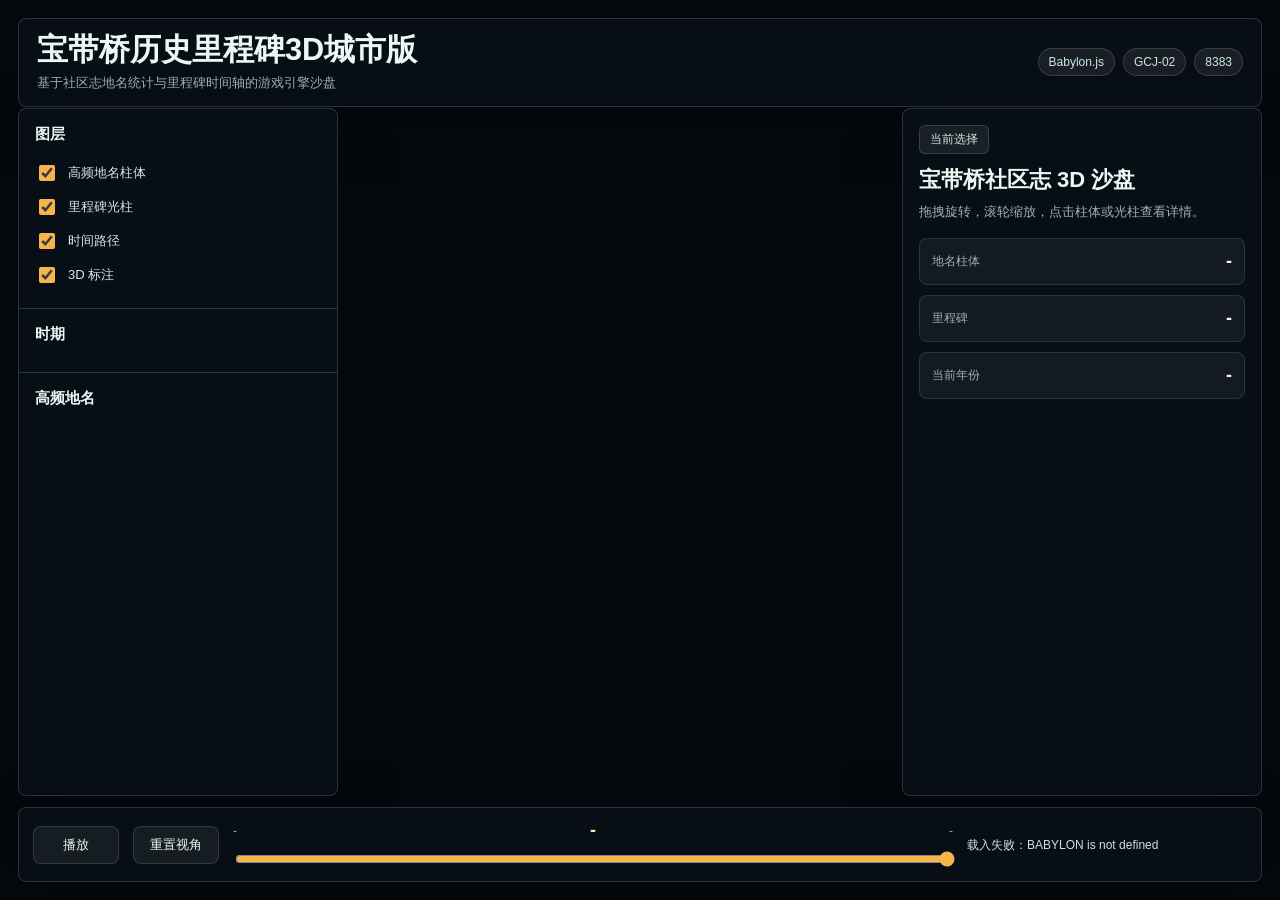
==== web/baodaiqiao_3d_city_engine/index.html @ 72153687 "Add Babylon 3D city engine prototype" ====
<!doctype html>
<html lang="zh-CN">
  <head>
    <meta charset="UTF-8" />
    <meta name="viewport" content="width=device-width, initial-scale=1.0" />
    <title>宝带桥历史里程碑3D城市版</title>
    <link rel="icon" href="data:," />
    <link rel="stylesheet" href="./styles.css" />
  </head>
  <body>
    <main class="app-shell">
      <canvas id="renderCanvas" aria-label="宝带桥历史里程碑3D城市场景"></canvas>

      <header class="top-bar">
        <div>
          <h1>宝带桥历史里程碑3D城市版</h1>
          <p>基于社区志地名统计与里程碑时间轴的游戏引擎沙盘</p>
        </div>
        <div class="status-strip" aria-label="运行状态">
          <span>Babylon.js</span>
          <span>GCJ-02</span>
          <span>8383</span>
        </div>
      </header>

      <aside class="panel left-panel" aria-label="图层与地名排行">
        <section class="panel-section">
          <h2>图层</h2>
          <label class="toggle-row">
            <input id="togglePlaces" type="checkbox" checked />
            <span>高频地名柱体</span>
          </label>
          <label class="toggle-row">
            <input id="toggleMilestones" type="checkbox" checked />
            <span>里程碑光柱</span>
          </label>
          <label class="toggle-row">
            <input id="toggleTimeline" type="checkbox" checked />
            <span>时间路径</span>
          </label>
          <label class="toggle-row">
            <input id="toggleLabels" type="checkbox" checked />
            <span>3D 标注</span>
          </label>
        </section>

        <section class="panel-section">
          <h2>时期</h2>
          <div id="timeTypeFilters" class="filter-grid" aria-label="时期筛选"></div>
        </section>

        <section class="panel-section rank-section">
          <h2>高频地名</h2>
          <div id="rankList" class="rank-list"></div>
        </section>
      </aside>

      <aside class="panel right-panel" aria-label="当前对象信息">
        <section class="inspector">
          <p id="inspectorKicker" class="kicker">当前选择</p>
          <h2 id="inspectorTitle">宝带桥社区志 3D 沙盘</h2>
          <p id="inspectorMeta" class="meta-line">拖拽旋转，滚轮缩放，点击柱体或光柱查看详情。</p>
          <div id="inspectorBody" class="inspector-body">
            <div class="metric-pair">
              <span>地名柱体</span>
              <strong id="placeCount">-</strong>
            </div>
            <div class="metric-pair">
              <span>里程碑</span>
              <strong id="milestoneCount">-</strong>
            </div>
            <div class="metric-pair">
              <span>当前年份</span>
              <strong id="currentYearMetric">-</strong>
            </div>
          </div>
        </section>
      </aside>

      <footer class="timeline-bar" aria-label="时间轴控制">
        <button id="playButton" class="icon-button" type="button" aria-label="播放时间轴">播放</button>
        <button id="resetCameraButton" class="icon-button" type="button" aria-label="重置相机">重置视角</button>
        <div class="timeline-field">
          <div class="timeline-labels">
            <span id="minYearLabel">-</span>
            <strong id="yearLabel">-</strong>
            <span id="maxYearLabel">-</span>
          </div>
          <input id="yearSlider" type="range" min="0" max="100" value="100" />
        </div>
        <div id="runtimeHint" class="runtime-hint">正在载入 3D 城市场景...</div>
      </footer>
    </main>

    <script src="./vendor/babylon/babylon.js"></script>
    <script src="./app.js"></script>
  </body>
</html>
---- web/baodaiqiao_3d_city_engine/styles.css ----
:root {
  color-scheme: dark;
  --bg: #05080d;
  --panel: rgba(10, 17, 25, 0.78);
  --panel-strong: rgba(11, 18, 27, 0.92);
  --line: rgba(190, 215, 222, 0.18);
  --text: #eef6f4;
  --muted: #9cb2b4;
  --water: #39d6c6;
  --amber: #f5b54b;
  --red: #eb5c47;
  --purple: #a66cff;
  --green: #6fd38f;
  font-family: "Microsoft YaHei", "PingFang SC", "Segoe UI", sans-serif;
}

* {
  box-sizing: border-box;
}

html,
body,
.app-shell {
  width: 100%;
  height: 100%;
  margin: 0;
  overflow: hidden;
  background: var(--bg);
}

body {
  color: var(--text);
}

button,
input {
  font: inherit;
}

#renderCanvas {
  position: fixed;
  inset: 0;
  width: 100%;
  height: 100%;
  display: block;
  outline: none;
  touch-action: none;
}

.top-bar,
.panel,
.timeline-bar {
  position: fixed;
  z-index: 10;
  border: 1px solid var(--line);
  background: var(--panel);
  box-shadow: 0 18px 60px rgba(0, 0, 0, 0.24);
  backdrop-filter: blur(18px);
}

.top-bar {
  top: 18px;
  left: 18px;
  right: 18px;
  min-height: 72px;
  display: flex;
  align-items: center;
  justify-content: space-between;
  gap: 20px;
  padding: 14px 18px;
  border-radius: 8px;
}

.top-bar h1 {
  margin: 0;
  font-size: clamp(20px, 2.4vw, 34px);
  line-height: 1.1;
  font-weight: 800;
  letter-spacing: 0;
}

.top-bar p {
  margin: 7px 0 0;
  color: var(--muted);
  font-size: 13px;
}

.status-strip {
  display: flex;
  gap: 8px;
  flex-wrap: wrap;
  justify-content: flex-end;
}

.status-strip span,
.kicker {
  display: inline-flex;
  align-items: center;
  min-height: 28px;
  border: 1px solid rgba(255, 255, 255, 0.14);
  background: rgba(255, 255, 255, 0.07);
  color: #cce7e4;
  border-radius: 999px;
  padding: 5px 10px;
  font-size: 12px;
  white-space: nowrap;
}

.panel {
  top: 108px;
  bottom: 104px;
  width: min(320px, calc(50vw - 28px));
  border-radius: 8px;
  overflow: hidden;
}

.left-panel {
  left: 18px;
}

.right-panel {
  right: 18px;
  width: min(360px, calc(50vw - 28px));
}

.panel-section,
.inspector {
  padding: 16px;
}

.panel-section + .panel-section {
  border-top: 1px solid var(--line);
}

.panel-section h2,
.inspector h2 {
  margin: 0 0 12px;
  font-size: 15px;
  line-height: 1.25;
}

.toggle-row {
  display: flex;
  align-items: center;
  gap: 10px;
  min-height: 34px;
  color: #d9e6e4;
  font-size: 13px;
}

.toggle-row input {
  width: 16px;
  height: 16px;
  accent-color: var(--amber);
}

.filter-grid {
  display: grid;
  grid-template-columns: repeat(2, minmax(0, 1fr));
  gap: 8px;
}

.filter-button,
.icon-button,
.rank-item {
  border: 1px solid rgba(255, 255, 255, 0.13);
  background: rgba(255, 255, 255, 0.06);
  color: var(--text);
  border-radius: 8px;
  cursor: pointer;
  transition:
    border-color 160ms ease,
    background 160ms ease,
    transform 160ms ease;
}

.filter-button {
  min-height: 32px;
  padding: 7px 9px;
  font-size: 12px;
}

.filter-button.is-active {
  border-color: rgba(245, 181, 75, 0.85);
  background: rgba(245, 181, 75, 0.18);
}

.rank-section {
  height: calc(100% - 222px);
  display: flex;
  flex-direction: column;
}

.rank-list {
  overflow: auto;
  padding-right: 4px;
}

.rank-item {
  width: 100%;
  display: grid;
  grid-template-columns: 28px 1fr auto;
  align-items: center;
  gap: 9px;
  margin-bottom: 8px;
  padding: 10px;
  text-align: left;
}

.rank-item:hover,
.filter-button:hover,
.icon-button:hover {
  transform: translateY(-1px);
  border-color: rgba(57, 214, 198, 0.5);
  background: rgba(57, 214, 198, 0.12);
}

.rank-item.is-active {
  border-color: rgba(235, 92, 71, 0.82);
  background: rgba(235, 92, 71, 0.15);
}

.rank-index {
  color: var(--amber);
  font-weight: 800;
  font-size: 12px;
}

.rank-name {
  min-width: 0;
  overflow: hidden;
  text-overflow: ellipsis;
  white-space: nowrap;
  font-size: 13px;
}

.rank-count {
  color: #ffd58a;
  font-size: 12px;
  white-space: nowrap;
}

.kicker {
  margin: 0 0 12px;
  border-radius: 6px;
}

.inspector h2 {
  margin-bottom: 8px;
  font-size: 22px;
}

.meta-line {
  margin: 0 0 16px;
  color: var(--muted);
  font-size: 13px;
  line-height: 1.6;
}

.inspector-body {
  display: grid;
  gap: 10px;
  color: #dcebea;
}

.metric-pair,
.detail-block {
  border: 1px solid rgba(255, 255, 255, 0.1);
  border-radius: 8px;
  background: rgba(255, 255, 255, 0.05);
  padding: 12px;
}

.metric-pair {
  display: flex;
  align-items: center;
  justify-content: space-between;
  gap: 10px;
}

.metric-pair span,
.detail-block h3 {
  color: var(--muted);
  font-size: 12px;
  margin: 0;
}

.metric-pair strong {
  color: #fff4cd;
  font-size: 18px;
}

.detail-block p {
  margin: 8px 0 0;
  color: #e8f1ef;
  font-size: 13px;
  line-height: 1.62;
}

.timeline-bar {
  left: 18px;
  right: 18px;
  bottom: 18px;
  min-height: 68px;
  display: grid;
  grid-template-columns: auto auto 1fr minmax(180px, 280px);
  align-items: center;
  gap: 14px;
  padding: 12px 14px;
  border-radius: 8px;
}

.icon-button {
  min-width: 86px;
  min-height: 38px;
  padding: 8px 12px;
  font-size: 13px;
}

.timeline-field {
  display: grid;
  gap: 8px;
}

.timeline-labels {
  display: flex;
  align-items: center;
  justify-content: space-between;
  color: var(--muted);
  font-size: 12px;
}

.timeline-labels strong {
  color: #ffe5ad;
  font-size: 18px;
}

#yearSlider {
  width: 100%;
  accent-color: var(--amber);
}

.runtime-hint {
  color: #d3dfde;
  font-size: 12px;
  line-height: 1.5;
}

@media (max-width: 980px) {
  .top-bar {
    align-items: flex-start;
    flex-direction: column;
  }

  .panel {
    top: auto;
    bottom: 96px;
    height: 220px;
    width: calc(50vw - 24px);
  }

  .left-panel {
    left: 12px;
  }

  .right-panel {
    right: 12px;
  }

  .timeline-bar {
    left: 12px;
    right: 12px;
    grid-template-columns: 1fr 1fr;
  }

  .timeline-field,
  .runtime-hint {
    grid-column: 1 / -1;
  }
}

@media (max-width: 720px) {
  .top-bar {
    left: 10px;
    right: 10px;
    top: 10px;
  }

  .top-bar h1 {
    font-size: 20px;
  }

  .panel {
    display: none;
  }

  .timeline-bar {
    grid-template-columns: 1fr;
  }

  .icon-button {
    width: 100%;
  }
}
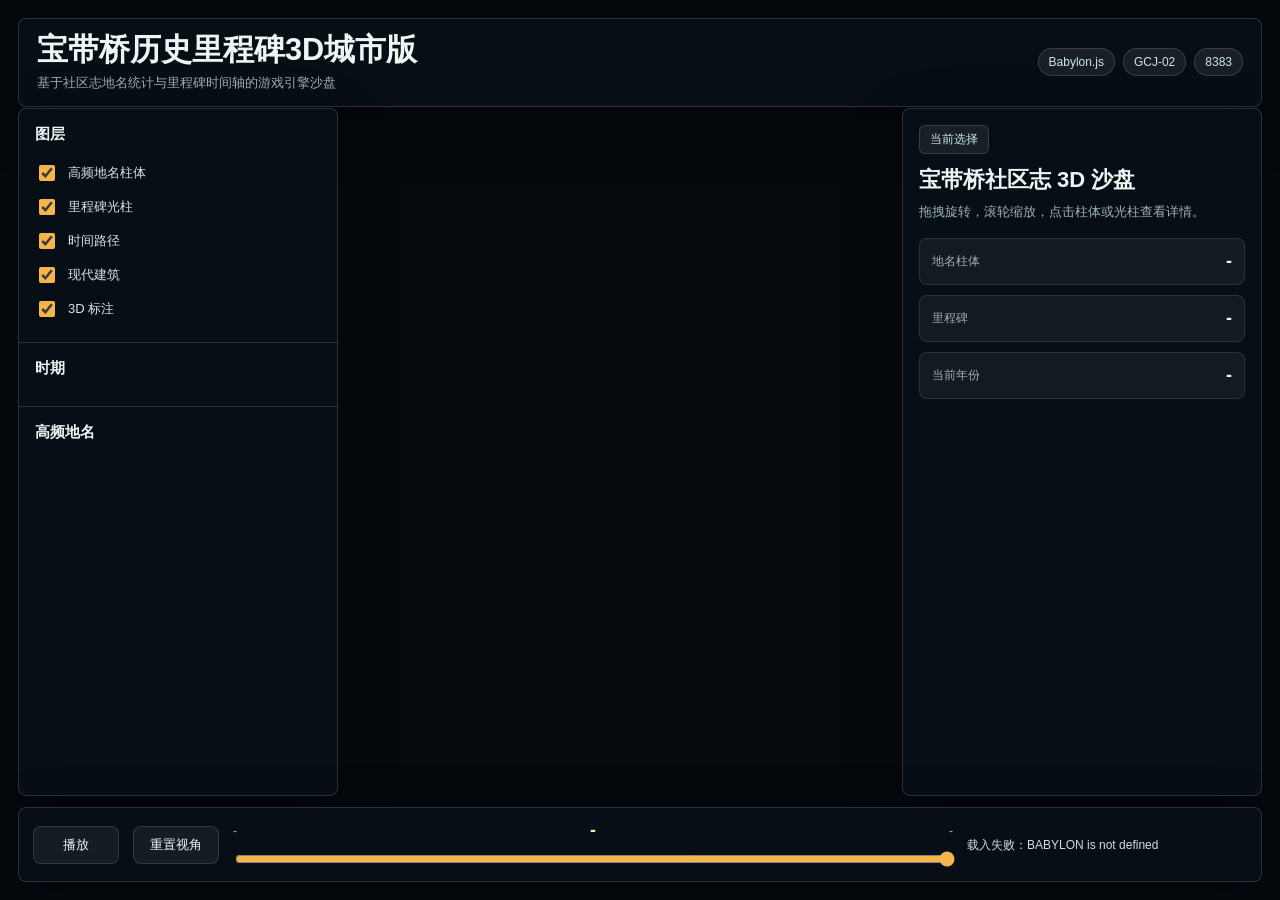
==== commit a4a848e5: "Add procedural modern building layer" ====
--- a/web/baodaiqiao_3d_city_engine/index.html
+++ b/web/baodaiqiao_3d_city_engine/index.html
@@ -37,6 +37,10 @@
           <label class="toggle-row">
             <input id="toggleTimeline" type="checkbox" checked />
             <span>时间路径</span>
+          </label>
+          <label class="toggle-row">
+            <input id="toggleBuildings" type="checkbox" checked />
+            <span>现代建筑</span>
           </label>
           <label class="toggle-row">
             <input id="toggleLabels" type="checkbox" checked />
